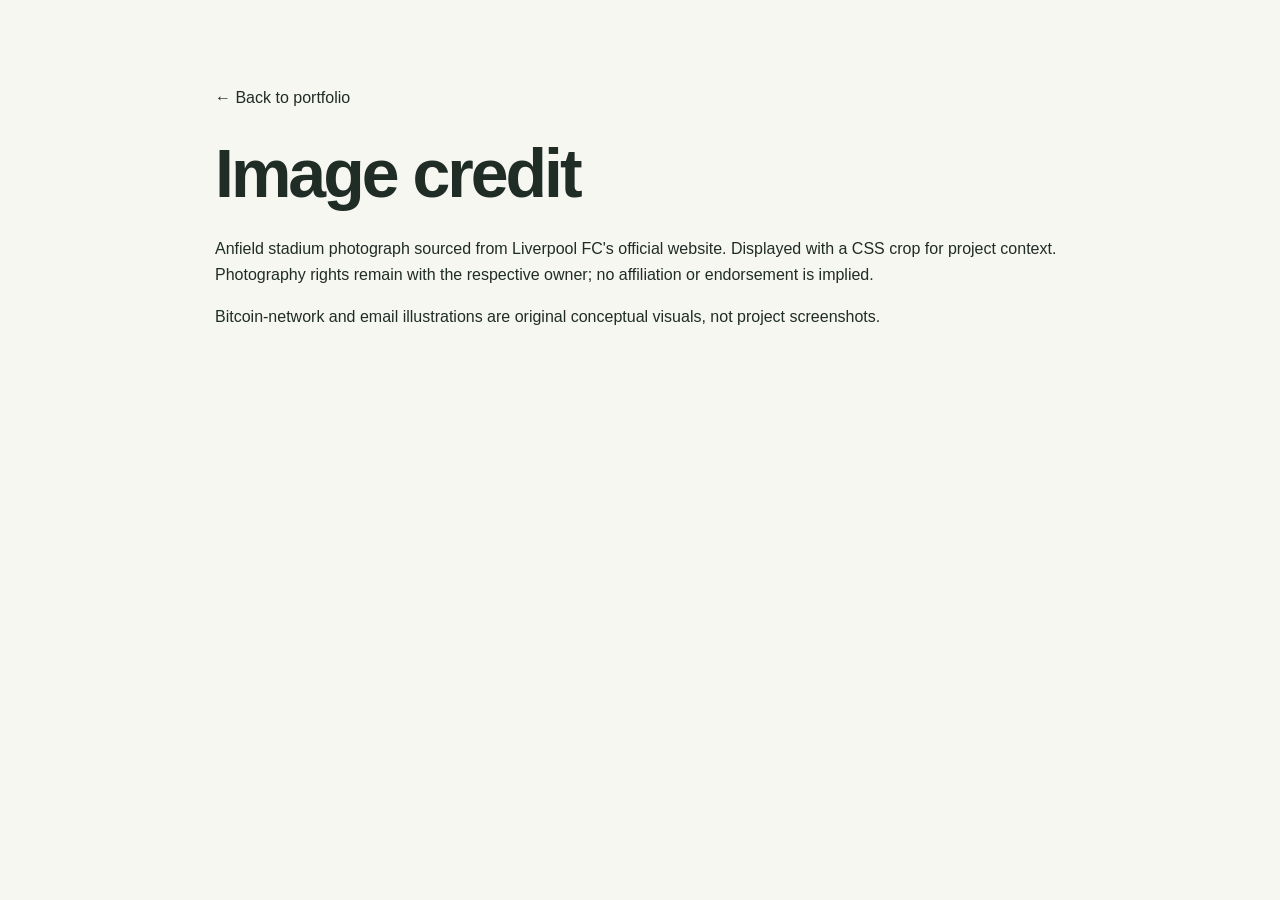
==== credits.html @ 94e08553 "Add files via upload" ====
<!doctype html><html lang="en"><head><meta charset="utf-8"><meta name="viewport" content="width=device-width,initial-scale=1"><title>Image credit | Franklin Osualaaham</title><link rel="stylesheet" href="styles.css"></head><body><main class="wrap hero"><a href="index.html">← Back to portfolio</a><h1>Image credit</h1><p>Anfield stadium photograph sourced from <a href="https://www.liverpoolfc.com/news/anfield-crowned-uks-best-landmark-remarkable-venue-awards-2024?amp=1">Liverpool FC's official website</a>. Displayed with a CSS crop for project context. Photography rights remain with the respective owner; no affiliation or endorsement is implied.</p><p>Bitcoin-network and email illustrations are original conceptual visuals, not project screenshots.</p></main></body></html>
---- styles.css ----
*{box-sizing:border-box}html{scroll-behavior:smooth;scroll-padding-top:88px}body{margin:0;background:#f7f7f2;color:#202c26;font-family:Arial,Helvetica,sans-serif;line-height:1.65}a{color:inherit;text-decoration:none}a:hover{text-decoration:underline;text-underline-offset:5px}a:focus-visible{outline:3px solid #568464;outline-offset:5px}.wrap{max-width:1120px;margin:auto;padding:0 32px}header{border-bottom:1px solid #dddfd6;background:#f7f7f2}nav,.nav{display:flex;align-items:center;justify-content:space-between;gap:28px}.nav{min-height:85px}.brand{font-size:23px;font-weight:700;letter-spacing:-1px}.brand span{color:#66836d}nav{font-size:14px}nav a:last-child{border:1px solid #c7cec5;padding:7px 14px;border-radius:6px}.hero{padding:85px 0 66px;max-width:850px}.eyebrow,.label,.status{font-size:11px;letter-spacing:1.7px;font-weight:700;color:#50705a}.dot{display:inline-block;width:7px;height:7px;border-radius:50%;background:#668b70;margin-right:8px}h1{font-size:clamp(42px,5.6vw,68px);line-height:1.12;letter-spacing:-3px;margin:24px 0}h1 span{color:#728076}h2{font-size:32px;letter-spacing:-1px;margin:0}h3,h4{line-height:1.35}p{margin:0 0 16px}.intro{font-size:20px;max-width:745px}.intro strong{font-weight:500}.bio{color:#59675e;max-width:705px;font-size:16px}.actions{display:flex;align-items:center;gap:25px;margin:28px 0}.button{background:#294d38;color:white;padding:12px 20px;border-radius:6px;display:inline-block;font-size:14px;font-weight:600;white-space:nowrap}.button:hover{background:#1e3e2b;text-decoration:none}.plain{font-size:14px;font-weight:600}.social{display:flex;flex-wrap:wrap;gap:23px;font-size:13px;color:#556259;margin-top:32px}.social span{color:#778079;margin-left:10px}.section-head{display:flex;justify-content:space-between;align-items:baseline;gap:20px;margin-bottom:28px}.section-head>span{font-size:14px;color:#67746b}section{scroll-margin-top:30px}#projects,#experience,#tools{padding:35px 0 60px;border-top:1px solid #d9ddd3}.projects{display:grid;grid-template-columns:1fr 1fr;gap:25px}.card{background:#fff;border:1px solid #dde2d9;border-radius:10px;overflow:hidden}.card.featured{grid-column:1/-1;display:grid;grid-template-columns:1fr 1fr}figure{margin:0;position:relative;min-height:360px;background:#e4e8df}figure img{width:100%;height:100%;position:absolute;object-fit:cover}figcaption{position:absolute;bottom:15px;left:18px;color:#fff;font-size:12px;background:#173322bb;padding:4px 10px;border-radius:3px}.card-content{padding:27px 28px}.card h3{font-size:25px;letter-spacing:-.6px;margin:12px 0}.card p{font-size:14px;color:#5a675f}.card .question{font-size:17px;color:#263c2e;font-weight:600;line-height:1.5}.finding{border-left:2px solid #9ab39d;padding-left:13px;margin-top:20px!important}.finding b{display:block;font-size:11px;letter-spacing:1px;text-transform:uppercase;margin-bottom:4px;color:#47644c}.tags{font-size:11px;color:#737e74;margin:20px 0 17px}.links{display:flex;gap:22px;font-size:13px;font-weight:600;color:#31573d}.card small{font-size:10px;color:#7b857c;display:block;margin-top:16px}.visual{height:240px;position:relative;background:#eaf0e8;display:flex;align-items:center;justify-content:center}.bitcoin svg{height:100%;width:100%}.visual-note{position:absolute;bottom:12px;left:20px;font-size:11px;color:#677568}.email{background:#f0eee6;gap:22px;padding:25px}.mail{background:#fff;border:1px solid #d8d7ce;padding:14px;width:190px;border-radius:8px;box-shadow:0 8px 22px #4b4a4010}.mail-top{display:flex;justify-content:space-between;font-size:8px;letter-spacing:1px;color:#79786d}.mail-envelope{font-size:46px;text-align:center;color:#a27b4b;line-height:1.5}.mail-line{display:block;height:5px;background:#e1e4db;margin:8px auto;width:85%;border-radius:3px}.mail-line.short{width:60%}.mail-button{display:block;background:#657d68;color:white;font-size:9px;text-align:center;padding:7px;margin:13px 15px 0;border-radius:3px}.control{display:flex;flex-direction:column;gap:7px;max-width:145px}.control span{font-size:10px;color:#7b7c70}.control strong{font-size:24px;letter-spacing:-.5px}.ongoing{display:grid;grid-template-columns:1fr 1fr;gap:25px;margin-top:25px}.ongoing article{border:1px dashed #bfcbbb;padding:25px 28px;border-radius:8px}.ongoing h3{font-size:20px;margin:10px 0}.ongoing p{font-size:14px;color:#5d6c61}.status{font-size:9px}.ongoing .tags{margin-bottom:0}.experience article{display:grid;grid-template-columns:310px 1fr;gap:42px;padding:27px 0;border-top:1px solid #e1e4da}.experience article:first-child{border-top:0;padding-top:5px}.exp-title h3{font-size:18px;margin:0 0 4px}.exp-title p{color:#6a786d;font-size:13px;margin:0 0 8px}.exp-title span{font-size:12px;color:#7c867c}.experience h4{font-size:15px;margin:0 0 8px}.experience article>div>p{font-size:14px;color:#606c63}.tools{display:grid;grid-template-columns:1fr 1fr 1fr;gap:35px}.tools h3{font-size:14px}.tools p{font-size:13px;color:#657267;line-height:1.95}.contact{border-top:1px solid #d9ddd3;padding:50px 0;display:flex;align-items:center;justify-content:space-between;gap:30px}.contact h2{margin:10px 0}.contact p{font-size:14px;color:#647067;max-width:500px}footer{border-top:1px solid #d9ddd3;display:flex;justify-content:space-between;gap:20px;padding-top:25px!important;padding-bottom:30px!important;font-size:11px;color:#748075}footer div{display:flex;gap:20px}.skip{position:absolute;top:-100px;background:white;padding:10px}.skip:focus{top:0;z-index:10}@media(max-width:750px){.wrap{padding:0 22px}.nav{gap:12px;min-height:100px;flex-wrap:wrap;justify-content:center;padding-top:14px;padding-bottom:12px}.brand{width:100%;text-align:center}nav{gap:19px;font-size:12px}.hero{padding:55px 0 40px}h1{letter-spacing:-1.8px}.intro{font-size:18px}.bio{font-size:14px}.social{gap:17px}.social span{width:100%;margin:0}.section-head{display:block}.section-head span{display:block;margin-top:8px}.projects,.ongoing,.tools{grid-template-columns:1fr}.card.featured{display:block}.featured figure{min-height:220px}.card-content{padding:24px}.experience article{grid-template-columns:1fr;gap:12px}.contact{display:block}.contact .button{margin-top:14px}footer{flex-direction:column}footer div{flex-wrap:wrap}.actions{gap:18px}.plain{font-size:12px}}@media(prefers-reduced-motion:reduce){html{scroll-behavior:auto}}
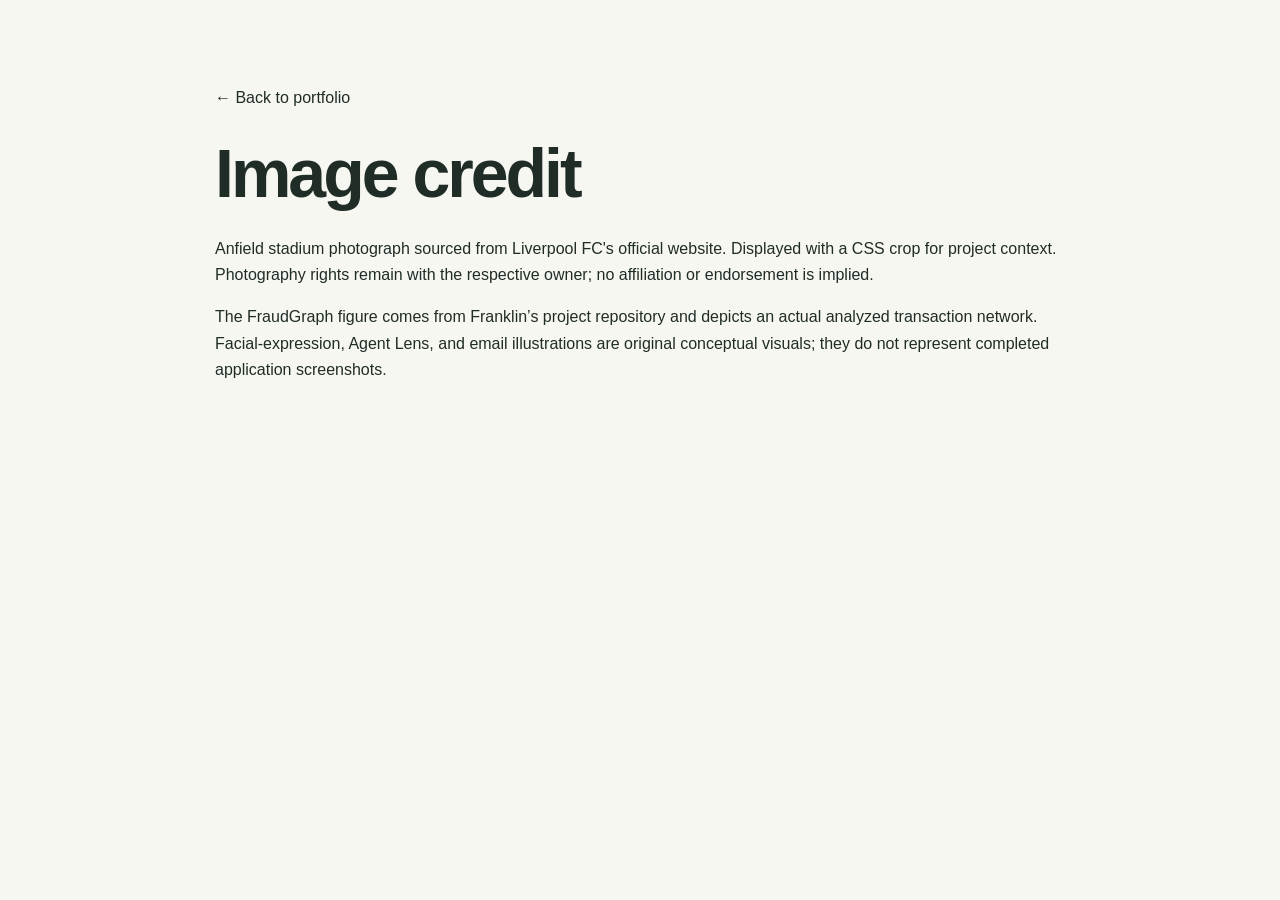
==== commit 8405ce7e: "Add project visuals and upcoming November coursework" ====
--- a/credits.html
+++ b/credits.html
@@ -1 +1 @@
-<!doctype html><html lang="en"><head><meta charset="utf-8"><meta name="viewport" content="width=device-width,initial-scale=1"><title>Image credit | Franklin Osualaaham</title><link rel="stylesheet" href="styles.css"></head><body><main class="wrap hero"><a href="index.html">← Back to portfolio</a><h1>Image credit</h1><p>Anfield stadium photograph sourced from <a href="https://www.liverpoolfc.com/news/anfield-crowned-uks-best-landmark-remarkable-venue-awards-2024?amp=1">Liverpool FC's official website</a>. Displayed with a CSS crop for project context. Photography rights remain with the respective owner; no affiliation or endorsement is implied.</p><p>Bitcoin-network and email illustrations are original conceptual visuals, not project screenshots.</p></main></body></html>+<!doctype html><html lang="en"><head><meta charset="utf-8"><meta name="viewport" content="width=device-width,initial-scale=1"><title>Image credit | Franklin Osualaaham</title><link rel="stylesheet" href="styles.css"></head><body><main class="wrap hero"><a href="index.html">← Back to portfolio</a><h1>Image credit</h1><p>Anfield stadium photograph sourced from <a href="https://www.liverpoolfc.com/news/anfield-crowned-uks-best-landmark-remarkable-venue-awards-2024?amp=1">Liverpool FC's official website</a>. Displayed with a CSS crop for project context. Photography rights remain with the respective owner; no affiliation or endorsement is implied.</p><p>The FraudGraph figure comes from Franklin’s project repository and depicts an actual analyzed transaction network. Facial-expression, Agent Lens, and email illustrations are original conceptual visuals; they do not represent completed application screenshots.</p></main></body></html>
--- a/styles.css
+++ b/styles.css
@@ -1 +1,2 @@
-*{box-sizing:border-box}html{scroll-behavior:smooth;scroll-padding-top:88px}body{margin:0;background:#f7f7f2;color:#202c26;font-family:Arial,Helvetica,sans-serif;line-height:1.65}a{color:inherit;text-decoration:none}a:hover{text-decoration:underline;text-underline-offset:5px}a:focus-visible{outline:3px solid #568464;outline-offset:5px}.wrap{max-width:1120px;margin:auto;padding:0 32px}header{border-bottom:1px solid #dddfd6;background:#f7f7f2}nav,.nav{display:flex;align-items:center;justify-content:space-between;gap:28px}.nav{min-height:85px}.brand{font-size:23px;font-weight:700;letter-spacing:-1px}.brand span{color:#66836d}nav{font-size:14px}nav a:last-child{border:1px solid #c7cec5;padding:7px 14px;border-radius:6px}.hero{padding:85px 0 66px;max-width:850px}.eyebrow,.label,.status{font-size:11px;letter-spacing:1.7px;font-weight:700;color:#50705a}.dot{display:inline-block;width:7px;height:7px;border-radius:50%;background:#668b70;margin-right:8px}h1{font-size:clamp(42px,5.6vw,68px);line-height:1.12;letter-spacing:-3px;margin:24px 0}h1 span{color:#728076}h2{font-size:32px;letter-spacing:-1px;margin:0}h3,h4{line-height:1.35}p{margin:0 0 16px}.intro{font-size:20px;max-width:745px}.intro strong{font-weight:500}.bio{color:#59675e;max-width:705px;font-size:16px}.actions{display:flex;align-items:center;gap:25px;margin:28px 0}.button{background:#294d38;color:white;padding:12px 20px;border-radius:6px;display:inline-block;font-size:14px;font-weight:600;white-space:nowrap}.button:hover{background:#1e3e2b;text-decoration:none}.plain{font-size:14px;font-weight:600}.social{display:flex;flex-wrap:wrap;gap:23px;font-size:13px;color:#556259;margin-top:32px}.social span{color:#778079;margin-left:10px}.section-head{display:flex;justify-content:space-between;align-items:baseline;gap:20px;margin-bottom:28px}.section-head>span{font-size:14px;color:#67746b}section{scroll-margin-top:30px}#projects,#experience,#tools{padding:35px 0 60px;border-top:1px solid #d9ddd3}.projects{display:grid;grid-template-columns:1fr 1fr;gap:25px}.card{background:#fff;border:1px solid #dde2d9;border-radius:10px;overflow:hidden}.card.featured{grid-column:1/-1;display:grid;grid-template-columns:1fr 1fr}figure{margin:0;position:relative;min-height:360px;background:#e4e8df}figure img{width:100%;height:100%;position:absolute;object-fit:cover}figcaption{position:absolute;bottom:15px;left:18px;color:#fff;font-size:12px;background:#173322bb;padding:4px 10px;border-radius:3px}.card-content{padding:27px 28px}.card h3{font-size:25px;letter-spacing:-.6px;margin:12px 0}.card p{font-size:14px;color:#5a675f}.card .question{font-size:17px;color:#263c2e;font-weight:600;line-height:1.5}.finding{border-left:2px solid #9ab39d;padding-left:13px;margin-top:20px!important}.finding b{display:block;font-size:11px;letter-spacing:1px;text-transform:uppercase;margin-bottom:4px;color:#47644c}.tags{font-size:11px;color:#737e74;margin:20px 0 17px}.links{display:flex;gap:22px;font-size:13px;font-weight:600;color:#31573d}.card small{font-size:10px;color:#7b857c;display:block;margin-top:16px}.visual{height:240px;position:relative;background:#eaf0e8;display:flex;align-items:center;justify-content:center}.bitcoin svg{height:100%;width:100%}.visual-note{position:absolute;bottom:12px;left:20px;font-size:11px;color:#677568}.email{background:#f0eee6;gap:22px;padding:25px}.mail{background:#fff;border:1px solid #d8d7ce;padding:14px;width:190px;border-radius:8px;box-shadow:0 8px 22px #4b4a4010}.mail-top{display:flex;justify-content:space-between;font-size:8px;letter-spacing:1px;color:#79786d}.mail-envelope{font-size:46px;text-align:center;color:#a27b4b;line-height:1.5}.mail-line{display:block;height:5px;background:#e1e4db;margin:8px auto;width:85%;border-radius:3px}.mail-line.short{width:60%}.mail-button{display:block;background:#657d68;color:white;font-size:9px;text-align:center;padding:7px;margin:13px 15px 0;border-radius:3px}.control{display:flex;flex-direction:column;gap:7px;max-width:145px}.control span{font-size:10px;color:#7b7c70}.control strong{font-size:24px;letter-spacing:-.5px}.ongoing{display:grid;grid-template-columns:1fr 1fr;gap:25px;margin-top:25px}.ongoing article{border:1px dashed #bfcbbb;padding:25px 28px;border-radius:8px}.ongoing h3{font-size:20px;margin:10px 0}.ongoing p{font-size:14px;color:#5d6c61}.status{font-size:9px}.ongoing .tags{margin-bottom:0}.experience article{display:grid;grid-template-columns:310px 1fr;gap:42px;padding:27px 0;border-top:1px solid #e1e4da}.experience article:first-child{border-top:0;padding-top:5px}.exp-title h3{font-size:18px;margin:0 0 4px}.exp-title p{color:#6a786d;font-size:13px;margin:0 0 8px}.exp-title span{font-size:12px;color:#7c867c}.experience h4{font-size:15px;margin:0 0 8px}.experience article>div>p{font-size:14px;color:#606c63}.tools{display:grid;grid-template-columns:1fr 1fr 1fr;gap:35px}.tools h3{font-size:14px}.tools p{font-size:13px;color:#657267;line-height:1.95}.contact{border-top:1px solid #d9ddd3;padding:50px 0;display:flex;align-items:center;justify-content:space-between;gap:30px}.contact h2{margin:10px 0}.contact p{font-size:14px;color:#647067;max-width:500px}footer{border-top:1px solid #d9ddd3;display:flex;justify-content:space-between;gap:20px;padding-top:25px!important;padding-bottom:30px!important;font-size:11px;color:#748075}footer div{display:flex;gap:20px}.skip{position:absolute;top:-100px;background:white;padding:10px}.skip:focus{top:0;z-index:10}@media(max-width:750px){.wrap{padding:0 22px}.nav{gap:12px;min-height:100px;flex-wrap:wrap;justify-content:center;padding-top:14px;padding-bottom:12px}.brand{width:100%;text-align:center}nav{gap:19px;font-size:12px}.hero{padding:55px 0 40px}h1{letter-spacing:-1.8px}.intro{font-size:18px}.bio{font-size:14px}.social{gap:17px}.social span{width:100%;margin:0}.section-head{display:block}.section-head span{display:block;margin-top:8px}.projects,.ongoing,.tools{grid-template-columns:1fr}.card.featured{display:block}.featured figure{min-height:220px}.card-content{padding:24px}.experience article{grid-template-columns:1fr;gap:12px}.contact{display:block}.contact .button{margin-top:14px}footer{flex-direction:column}footer div{flex-wrap:wrap}.actions{gap:18px}.plain{font-size:12px}}@media(prefers-reduced-motion:reduce){html{scroll-behavior:auto}}+*{box-sizing:border-box}html{scroll-behavior:smooth;scroll-padding-top:88px}body{margin:0;background:#f7f7f2;color:#202c26;font-family:Arial,Helvetica,sans-serif;line-height:1.65}a{color:inherit;text-decoration:none}a:hover{text-decoration:underline;text-underline-offset:5px}a:focus-visible{outline:3px solid #568464;outline-offset:5px}.wrap{max-width:1120px;margin:auto;padding:0 32px}header{border-bottom:1px solid #dddfd6;background:#f7f7f2}nav,.nav{display:flex;align-items:center;justify-content:space-between;gap:28px}.nav{min-height:85px}.brand{font-size:23px;font-weight:700;letter-spacing:-1px}.brand span{color:#66836d}nav{font-size:14px}nav a:last-child{border:1px solid #c7cec5;padding:7px 14px;border-radius:6px}.hero{padding:85px 0 66px;max-width:850px}.eyebrow,.label,.status{font-size:11px;letter-spacing:1.7px;font-weight:700;color:#50705a}.dot{display:inline-block;width:7px;height:7px;border-radius:50%;background:#668b70;margin-right:8px}h1{font-size:clamp(42px,5.6vw,68px);line-height:1.12;letter-spacing:-3px;margin:24px 0}h1 span{color:#728076}h2{font-size:32px;letter-spacing:-1px;margin:0}h3,h4{line-height:1.35}p{margin:0 0 16px}.intro{font-size:20px;max-width:745px}.intro strong{font-weight:500}.bio{color:#59675e;max-width:705px;font-size:16px}.actions{display:flex;align-items:center;gap:25px;margin:28px 0}.button{background:#294d38;color:white;padding:12px 20px;border-radius:6px;display:inline-block;font-size:14px;font-weight:600;white-space:nowrap}.button:hover{background:#1e3e2b;text-decoration:none}.plain{font-size:14px;font-weight:600}.social{display:flex;flex-wrap:wrap;gap:23px;font-size:13px;color:#556259;margin-top:32px}.social span{color:#778079;margin-left:10px}.section-head{display:flex;justify-content:space-between;align-items:baseline;gap:20px;margin-bottom:28px}.section-head>span{font-size:14px;color:#67746b}section{scroll-margin-top:30px}#projects,#experience,#tools{padding:35px 0 60px;border-top:1px solid #d9ddd3}.projects{display:grid;grid-template-columns:1fr 1fr;gap:25px}.card{background:#fff;border:1px solid #dde2d9;border-radius:10px;overflow:hidden}.card.featured{grid-column:1/-1;display:grid;grid-template-columns:1fr 1fr}figure{margin:0;position:relative;min-height:360px;background:#e4e8df}figure img{width:100%;height:100%;position:absolute;object-fit:cover}figcaption{position:absolute;bottom:15px;left:18px;color:#fff;font-size:12px;background:#173322bb;padding:4px 10px;border-radius:3px}.card-content{padding:27px 28px}.card h3{font-size:25px;letter-spacing:-.6px;margin:12px 0}.card p{font-size:14px;color:#5a675f}.card .question{font-size:17px;color:#263c2e;font-weight:600;line-height:1.5}.finding{border-left:2px solid #9ab39d;padding-left:13px;margin-top:20px!important}.finding b{display:block;font-size:11px;letter-spacing:1px;text-transform:uppercase;margin-bottom:4px;color:#47644c}.tags{font-size:11px;color:#737e74;margin:20px 0 17px}.links{display:flex;gap:22px;font-size:13px;font-weight:600;color:#31573d}.card small{font-size:10px;color:#7b857c;display:block;margin-top:16px}.visual{height:240px;position:relative;background:#eaf0e8;display:flex;align-items:center;justify-content:center}.bitcoin svg{height:100%;width:100%}.visual-note{position:absolute;bottom:12px;left:20px;font-size:11px;color:#677568}.email{background:#f0eee6;gap:22px;padding:25px}.mail{background:#fff;border:1px solid #d8d7ce;padding:14px;width:190px;border-radius:8px;box-shadow:0 8px 22px #4b4a4010}.mail-top{display:flex;justify-content:space-between;font-size:8px;letter-spacing:1px;color:#79786d}.mail-envelope{font-size:46px;text-align:center;color:#a27b4b;line-height:1.5}.mail-line{display:block;height:5px;background:#e1e4db;margin:8px auto;width:85%;border-radius:3px}.mail-line.short{width:60%}.mail-button{display:block;background:#657d68;color:white;font-size:9px;text-align:center;padding:7px;margin:13px 15px 0;border-radius:3px}.control{display:flex;flex-direction:column;gap:7px;max-width:145px}.control span{font-size:10px;color:#7b7c70}.control strong{font-size:24px;letter-spacing:-.5px}.ongoing{display:grid;grid-template-columns:1fr 1fr;gap:25px;margin-top:25px}.ongoing article{border:1px dashed #bfcbbb;padding:25px 28px;border-radius:8px}.ongoing h3{font-size:20px;margin:10px 0}.ongoing p{font-size:14px;color:#5d6c61}.status{font-size:9px}.ongoing .tags{margin-bottom:0}.experience article{display:grid;grid-template-columns:310px 1fr;gap:42px;padding:27px 0;border-top:1px solid #e1e4da}.experience article:first-child{border-top:0;padding-top:5px}.exp-title h3{font-size:18px;margin:0 0 4px}.exp-title p{color:#6a786d;font-size:13px;margin:0 0 8px}.exp-title span{font-size:12px;color:#7c867c}.experience h4{font-size:15px;margin:0 0 8px}.experience article>div>p{font-size:14px;color:#606c63}.tools{display:grid;grid-template-columns:1fr 1fr 1fr;gap:35px}.tools h3{font-size:14px}.tools p{font-size:13px;color:#657267;line-height:1.95}.contact{border-top:1px solid #d9ddd3;padding:50px 0;display:flex;align-items:center;justify-content:space-between;gap:30px}.contact h2{margin:10px 0}.contact p{font-size:14px;color:#647067;max-width:500px}footer{border-top:1px solid #d9ddd3;display:flex;justify-content:space-between;gap:20px;padding-top:25px!important;padding-bottom:30px!important;font-size:11px;color:#748075}footer div{display:flex;gap:20px}.skip{position:absolute;top:-100px;background:white;padding:10px}.skip:focus{top:0;z-index:10}@media(max-width:750px){.wrap{padding:0 22px}.nav{gap:12px;min-height:100px;flex-wrap:wrap;justify-content:center;padding-top:14px;padding-bottom:12px}.brand{width:100%;text-align:center}nav{gap:19px;font-size:12px}.hero{padding:55px 0 40px}h1{letter-spacing:-1.8px}.intro{font-size:18px}.bio{font-size:14px}.social{gap:17px}.social span{width:100%;margin:0}.section-head{display:block}.section-head span{display:block;margin-top:8px}.projects,.ongoing,.tools{grid-template-columns:1fr}.card.featured{display:block}.featured figure{min-height:220px}.card-content{padding:24px}.experience article{grid-template-columns:1fr;gap:12px}.contact{display:block}.contact .button{margin-top:14px}footer{flex-direction:column}footer div{flex-wrap:wrap}.actions{gap:18px}.plain{font-size:12px}}@media(prefers-reduced-motion:reduce){html{scroll-behavior:auto}}
+.ongoing-image{display:block;width:calc(100% + 56px);max-width:none;height:190px;object-fit:contain;margin:-25px -28px 22px;border-radius:8px 8px 0 0;background:#eaf0e8}.fraud-photo{background:white}
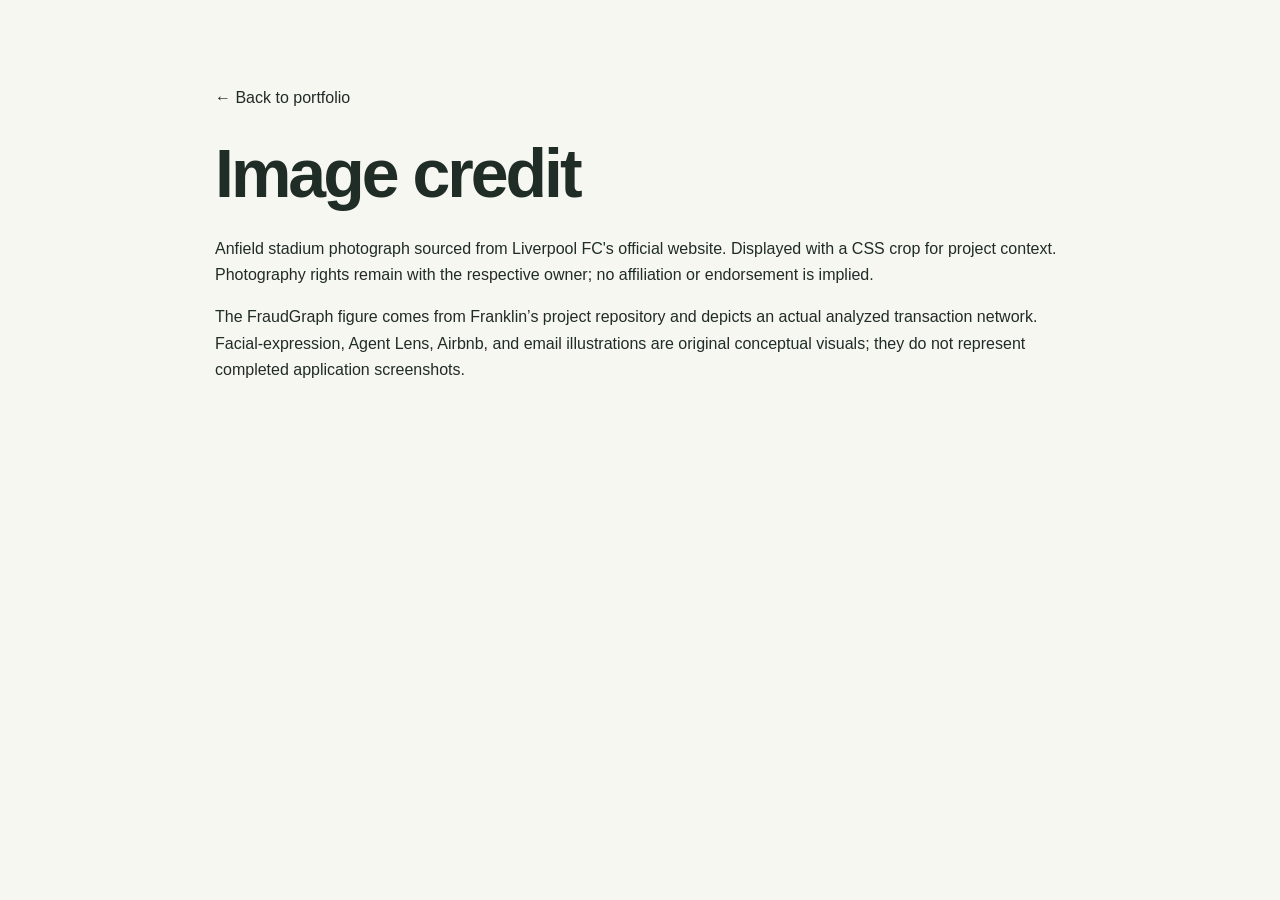
==== commit 164ea46b: "Clarify surface inspection and Airbnb class projects" ====
--- a/credits.html
+++ b/credits.html
@@ -1 +1 @@
-<!doctype html><html lang="en"><head><meta charset="utf-8"><meta name="viewport" content="width=device-width,initial-scale=1"><title>Image credit | Franklin Osualaaham</title><link rel="stylesheet" href="styles.css"></head><body><main class="wrap hero"><a href="index.html">← Back to portfolio</a><h1>Image credit</h1><p>Anfield stadium photograph sourced from <a href="https://www.liverpoolfc.com/news/anfield-crowned-uks-best-landmark-remarkable-venue-awards-2024?amp=1">Liverpool FC's official website</a>. Displayed with a CSS crop for project context. Photography rights remain with the respective owner; no affiliation or endorsement is implied.</p><p>The FraudGraph figure comes from Franklin’s project repository and depicts an actual analyzed transaction network. Facial-expression, Agent Lens, and email illustrations are original conceptual visuals; they do not represent completed application screenshots.</p></main></body></html>+<!doctype html><html lang="en"><head><meta charset="utf-8"><meta name="viewport" content="width=device-width,initial-scale=1"><title>Image credit | Franklin Osualaaham</title><link rel="stylesheet" href="styles.css"></head><body><main class="wrap hero"><a href="index.html">← Back to portfolio</a><h1>Image credit</h1><p>Anfield stadium photograph sourced from <a href="https://www.liverpoolfc.com/news/anfield-crowned-uks-best-landmark-remarkable-venue-awards-2024?amp=1">Liverpool FC's official website</a>. Displayed with a CSS crop for project context. Photography rights remain with the respective owner; no affiliation or endorsement is implied.</p><p>The FraudGraph figure comes from Franklin’s project repository and depicts an actual analyzed transaction network. Facial-expression, Agent Lens, Airbnb, and email illustrations are original conceptual visuals; they do not represent completed application screenshots.</p></main></body></html>
